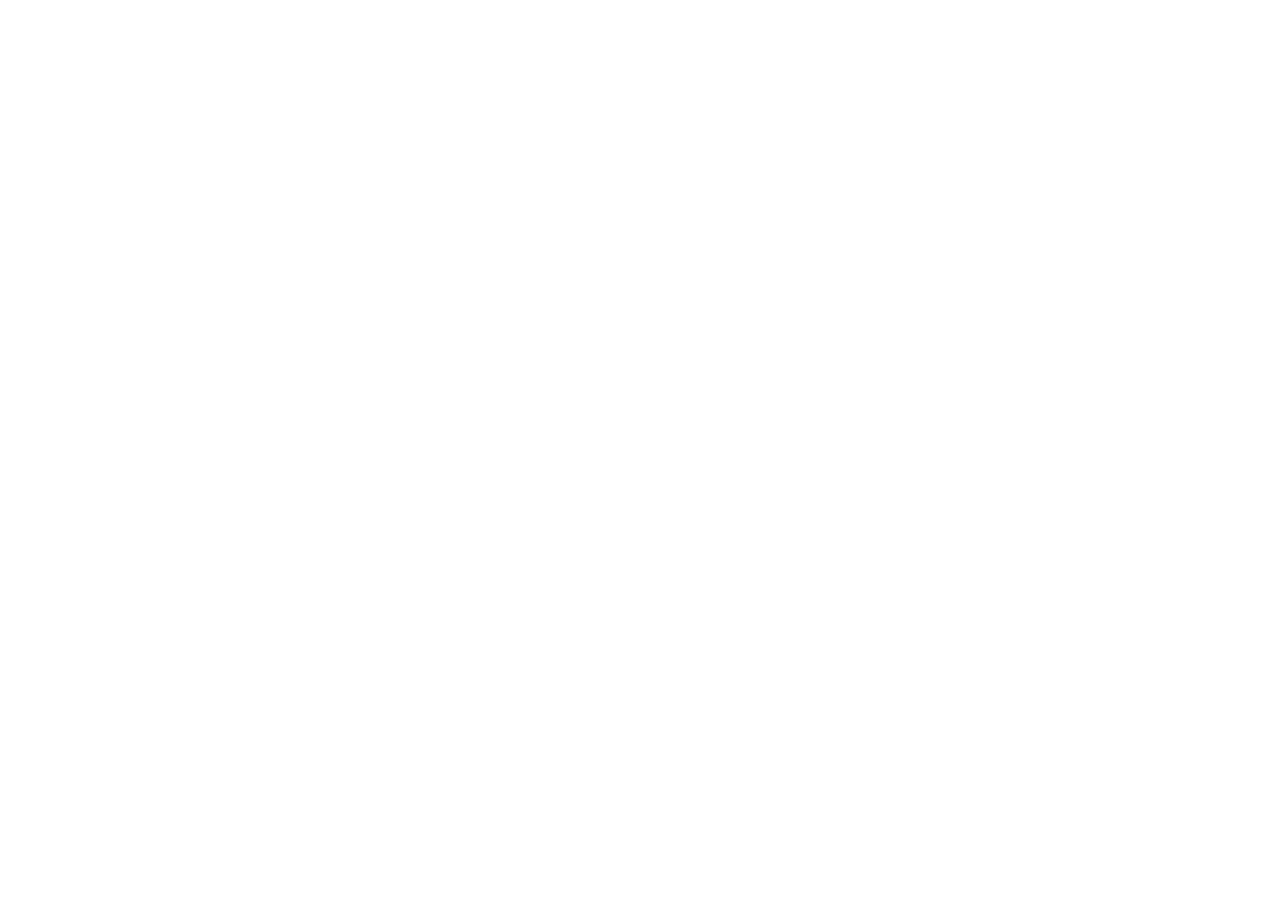
==== templates/index.html @ 8d6b7366 "test start" ====
<!DOCTYPE html>
<html lang="en">
<head>
    <meta charset="UTF-8">
    <meta http-equiv="X-UA-Compatible" content="IE=edge">
    <meta name="viewport" content="width=device-width, initial-scale=1.0">
    <link rel="stylesheet" href="../static/index.css">
    <title>Forum</title>
</head>
<body>
    
</body>
<script src="../src/index.js"></script>
</html>
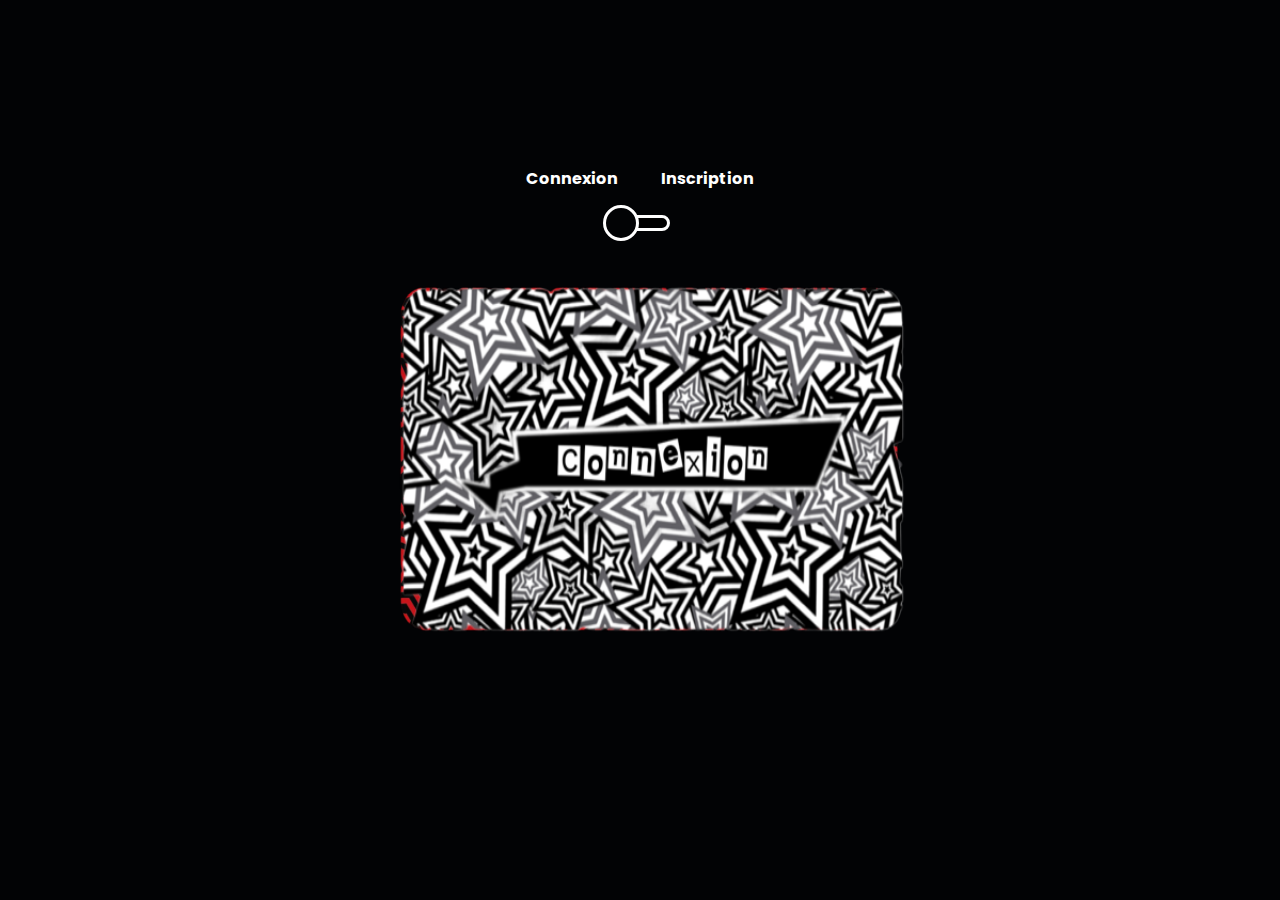
==== commit 6dbb4497: "create log page" ====
--- a/templates/index.html
+++ b/templates/index.html
@@ -4,11 +4,32 @@
     <meta charset="UTF-8">
     <meta http-equiv="X-UA-Compatible" content="IE=edge">
     <meta name="viewport" content="width=device-width, initial-scale=1.0">
+    <link rel="stylesheet" href="https://unicons.iconscout.com/release/v2.1.9/css/unicons.css">
+    <link rel="stylesheet" href="https://cdnjs.cloudflare.com/ajax/libs/twitter-bootstrap/4.5.0/css/bootstrap.min.css">
     <link rel="stylesheet" href="../static/index.css">
     <title>Forum</title>
 </head>
-<body>
-    
-</body>
+    <body>
+        <div class="section">
+            <div class="container">
+                <div class="row full-height justify-content-center">
+                    <div class="col-12 text-center align-self-center py-5">
+                        <div class="section pb-5 pt-5 pt-sm-2 text-center">
+                            <h6 class="mb-0 pb-3"><span>Connexion </span><span>Inscription</span></h6>
+                              <input class="checkbox" type="checkbox" id="reg-log" name="reg-log"/>
+                              <label for="reg-log"></label>
+                            <div class="card-3d-wrap mx-auto">
+                                <div class="card-3d-wrapper">
+                                    <div class="card-back">
+                                        <img class="connexion" src="/asset/connexion.png" href="" >
+                                        <img class="inscription" src="/asset/inscription.png" href="" >
+                                    </div>
+                                </div>
+                            </div>
+                        </div>
+                    </div>
+                </div>
+            </div>
+        </div>
 <script src="../src/index.js"></script>
 </html>--- a/static/index.css
+++ b/static/index.css
@@ -0,0 +1,172 @@
+@import url('https://fonts.googleapis.com/css?family=Poppins:400,500,600,700,800,900');
+body{
+    margin: 0;
+    padding: 0;
+	font-family: 'Poppins', sans-serif;
+	font-weight: 300;
+	line-height: 1.7;
+	color: #ffffff;
+	background-color: #020305;
+}
+a:hover {
+	text-decoration: none;
+}
+.link {
+  color: #ffffff;
+}
+.link:hover {
+  color: #ffffff;
+}
+p {
+  font-weight: 500;
+  font-size: 14px;
+}
+h4 {
+  font-weight: 600;
+}
+h6 span{
+  padding: 0 20px;
+  font-weight: 700;
+}
+.section{
+  position: relative;
+  width: 100%;
+  display: block;
+}
+.full-height{
+  min-height: 100vh;
+}
+[type="checkbox"]:checked,
+[type="checkbox"]:not(:checked){
+display: none;
+}
+.checkbox:checked + label,
+.checkbox:not(:checked) + label{
+  position: relative;
+  display: block;
+  text-align: center;
+  width: 60px;
+  height: 16px;
+  border-radius: 8px;
+  padding: 0;
+  margin: 10px auto;
+  cursor: pointer;
+  border-style: solid;
+  border-color: #ffffff;
+  background-color: #000000;
+}
+.checkbox:checked + label:before,
+.checkbox:not(:checked) + label:before{
+  position: absolute;
+  display: block;
+  width: 36px;
+  height: 36px;
+  border-radius: 50%;
+  border-style: solid;
+  border-color: #ffffff;
+  color: #020305;
+  background-color: #020305;
+  font-family: 'unicons';
+  content: '\eb4f';
+  z-index: 20;
+  top: -13px;
+  left: -10px;
+  line-height: 36px;
+  text-align: center;
+  font-size: 24px;
+  transition: all 0.5s ease;
+}
+.checkbox:checked + label:before {
+  transform: translateX(44px) rotate(-270deg);
+}
+.card-3d-wrap {
+  position: relative;
+  width: 440px;
+  max-width: 100%;
+  height: 400px;
+  -webkit-transform-style: preserve-3d;
+  transform-style: preserve-3d;
+  perspective: 800px;
+  margin-top: 60px;
+}
+.card-3d-wrapper {
+  width: 100%;
+  height: 100%;
+  position:absolute;
+  -webkit-transform-style: preserve-3d;
+  transform-style: preserve-3d;
+  transition: all 1s ease-out; 
+}
+.card-back{
+width: 100%;
+  height: 100%;
+  position: absolute;
+  border-radius: 6px;
+  -webkit-transform-style: preserve-3d;
+}
+.connexion{
+    height: 140.6%; 
+    width: 140%;
+    top:-35.7%;
+    right: -5.6vw;
+    position: absolute;
+    transform: rotateY(180deg);
+    z-index: 1;
+}
+.inscription{
+    height: 135%; 
+    width: 133.7%;
+    top: -35.5%;
+    right: -4.3vw;
+    align-items: center;
+    position: absolute;
+}
+.card-back {
+  transform: rotateY(180deg);
+}
+.checkbox:checked ~ .card-3d-wrap .card-3d-wrapper .card-back .inscription   {
+    z-index: 1;
+}
+.checkbox:checked ~ .card-3d-wrap .card-3d-wrapper  {
+  transform: rotateY(180deg);
+}
+.center-wrap{
+  position: absolute;
+  width: 100%;
+  padding: 0 35px;
+  top: 50%;
+  left: 0;
+  transform: translate3d(0, -50%, 35px) perspective(100px);
+  z-index: 20;
+  display: block;
+}
+.form-group{ 
+  position: relative;
+  display: block;
+    margin: 0;
+    padding: 0;
+}
+.form-style {
+  padding: 13px 20px;
+  padding-left: 55px;
+  height: 48px;
+  width: 100%;
+  font-weight: 500;
+  border-radius: 4px;
+  font-size: 14px;
+  line-height: 22px;
+  letter-spacing: 0.5px;
+  outline: none;
+  color: #c4c3ca;
+  background-color: #1f2029;
+  border: none;
+  -webkit-transition: all 200ms linear;
+  transition: all 200ms linear;
+  box-shadow: 0 4px 8px 0 rgba(21,21,21,.2);
+}
+.form-style:focus,
+.form-style:active {
+  border: none;
+  outline: none;
+  box-shadow: 0 4px 8px 0 rgba(21,21,21,.2);
+}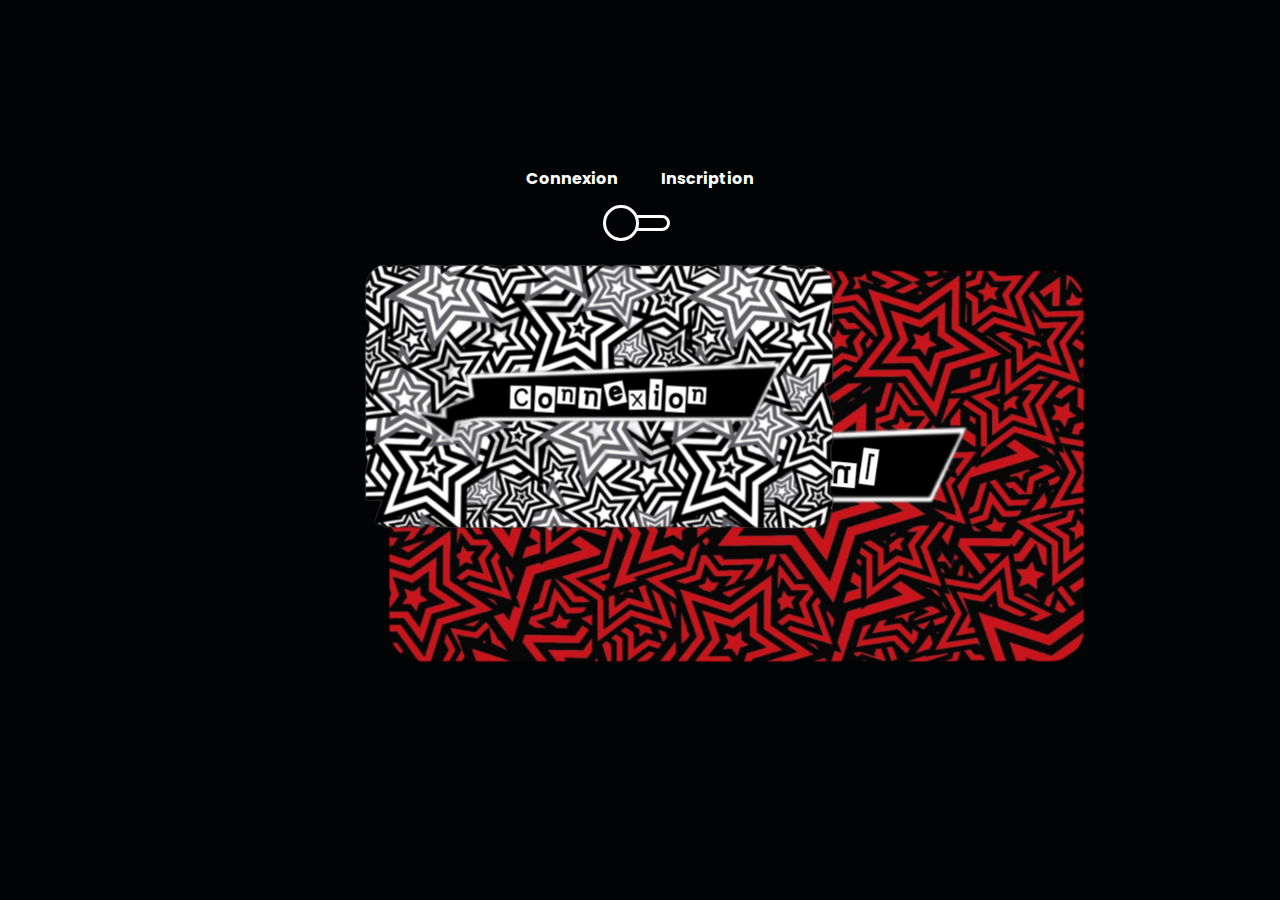
==== commit ee9ab146: "log page finito" ====
--- a/templates/index.html
+++ b/templates/index.html
@@ -21,8 +21,8 @@
                             <div class="card-3d-wrap mx-auto">
                                 <div class="card-3d-wrapper">
                                     <div class="card-back">
-                                        <img class="connexion" src="/asset/connexion.png" href="" >
-                                        <img class="inscription" src="/asset/inscription.png" href="" >
+                                        <img class="connexion" src="/asset/connexion.png" href="" style="cursor: pointer; max-height: 120vh;max-width:120vh;" >
+                                        <img class="inscription" src="/asset/inscription.png" href="" style="cursor: pointer;max-height: 55.5vh;max-width:80vh;" >
                                     </div>
                                 </div>
                             </div>
--- a/static/index.css
+++ b/static/index.css
@@ -105,19 +105,15 @@
   -webkit-transform-style: preserve-3d;
 }
 .connexion{
-    height: 140.6%; 
-    width: 140%;
-    top:-35.7%;
-    right: -5.6vw;
+    top:-7.7%;
+    right: -4.6vw;
     position: absolute;
     transform: rotateY(180deg);
     z-index: 1;
 }
 .inscription{
-    height: 135%; 
-    width: 133.7%;
-    top: -35.5%;
-    right: -4.3vw;
+    top: -7%;
+    right: -3.3vw;
     align-items: center;
     position: absolute;
 }
